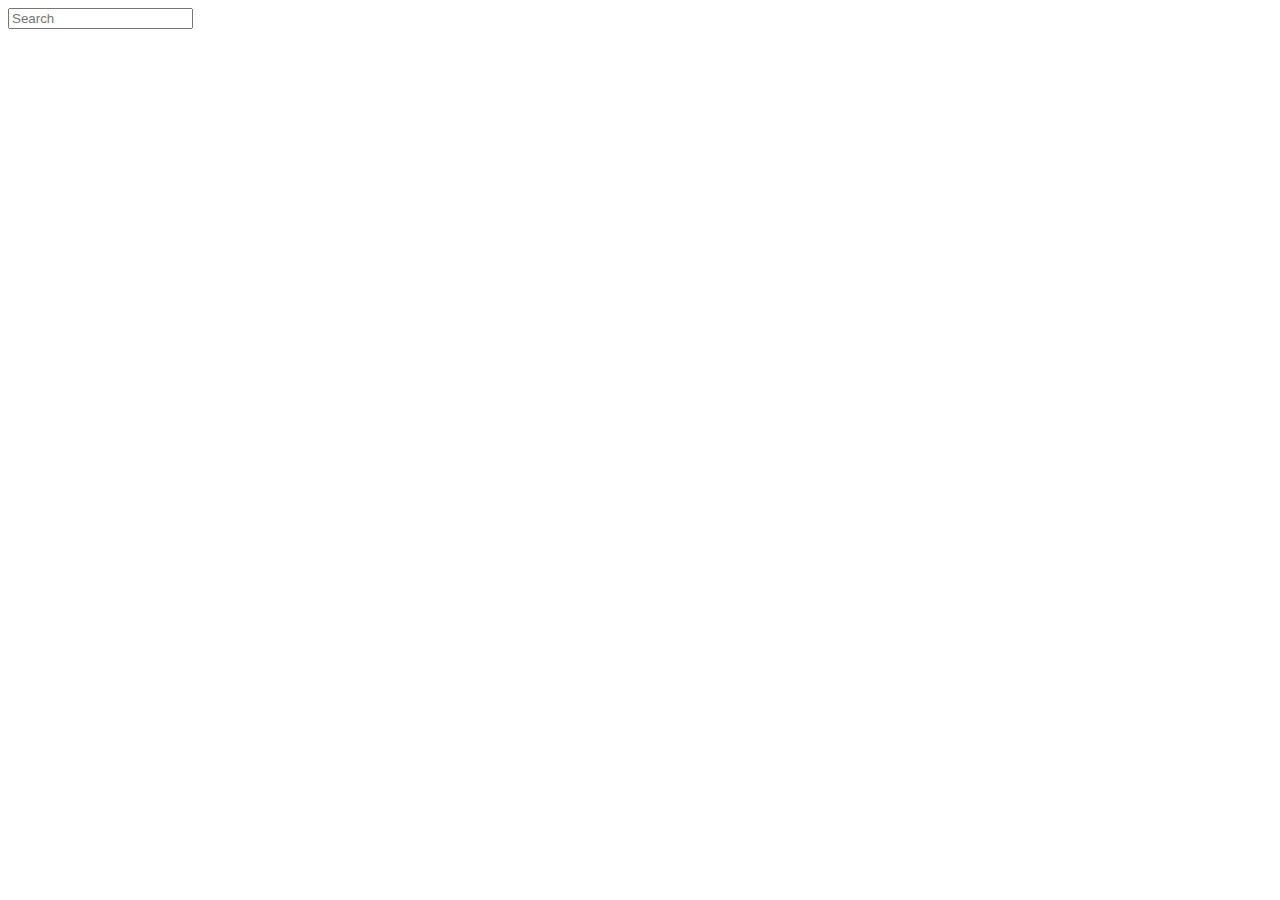
==== htmlCss/index.html @ d7b8b85f "adding new changes" ====
<!DOCTYPE html>
<html lang="en">
<head>
    <link rel="stylesheet" href="style.css">
    <meta charset="UTF-8">
    <meta name="viewport" content="width=device-width, initial-scale=1.0">
    <title>LearnBase</title>
</head>
<body>
    <input class="search" type="text" placeholder="Search">
    
    
</body>
</html>
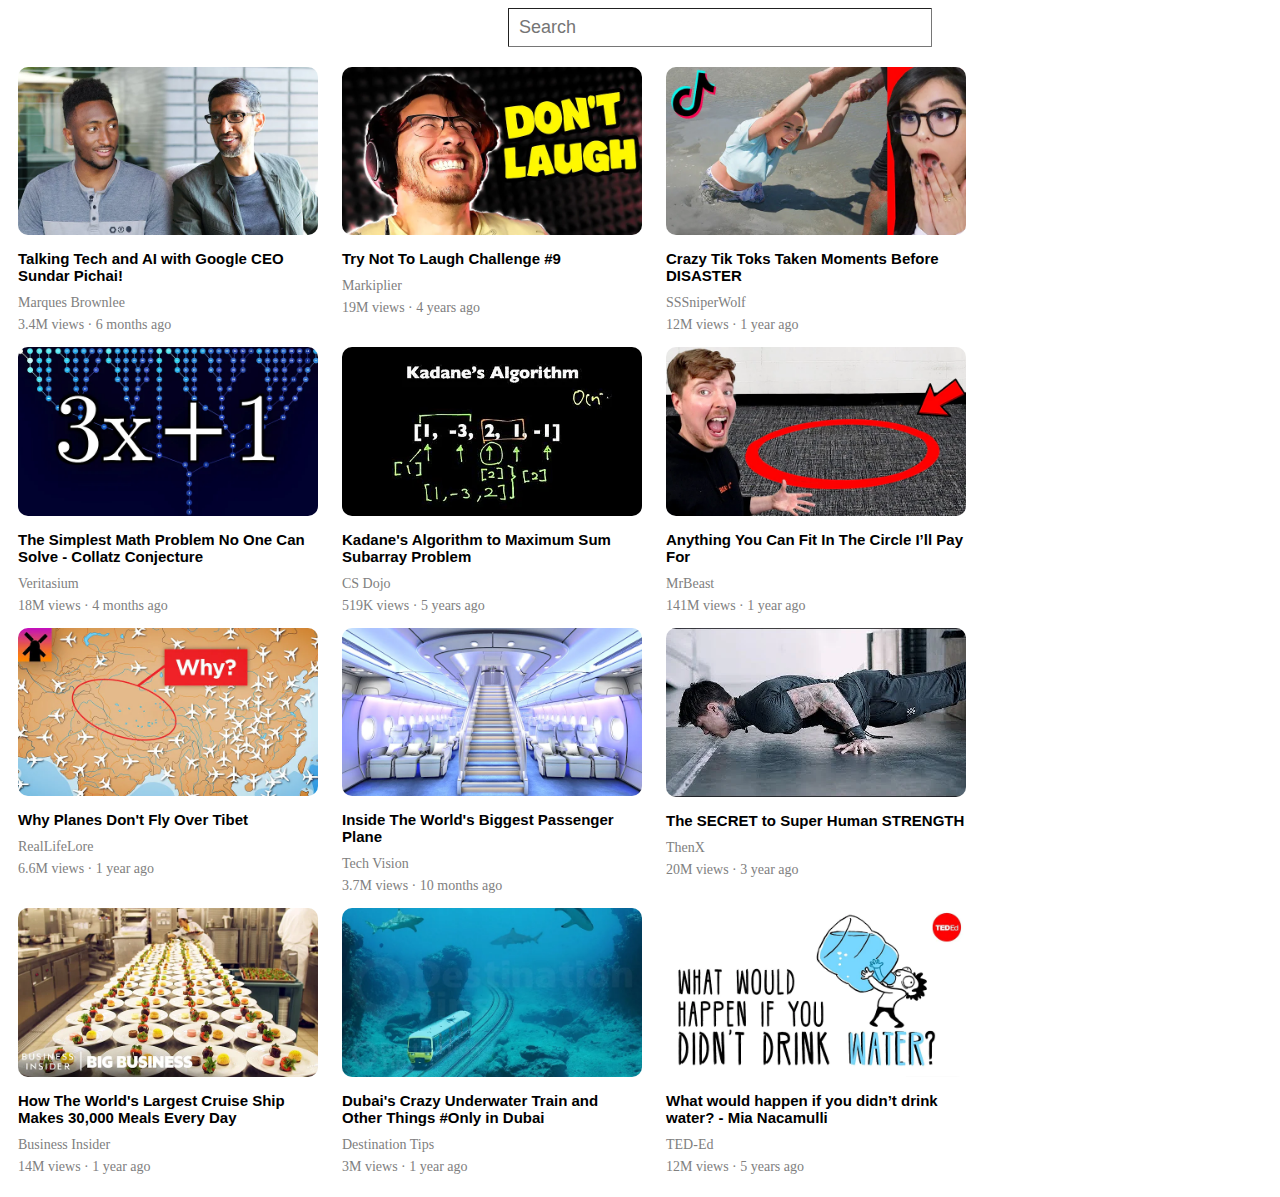
==== commit 247f39fb: "adding new changes" ====
--- a/htmlCss/index.html
+++ b/htmlCss/index.html
@@ -1,14 +1,174 @@
 <!DOCTYPE html>
 <html lang="en">
+
 <head>
     <link rel="stylesheet" href="style.css">
     <meta charset="UTF-8">
     <meta name="viewport" content="width=device-width, initial-scale=1.0">
     <title>LearnBase</title>
 </head>
+
 <body>
-    <input class="search" type="text" placeholder="Search">
-    
-    
+    <input class="search" type="text" placeholder="Search" style="margin-bottom: 20px;">
+    <br>
+    <div>
+        <div class="vp">
+
+            <img class="thumbnail" src="/htmlCss/images/thumbnail-1.webp" alt="">
+            <p class="caption">
+                Talking Tech and AI with Google CEO Sundar Pichai!
+            </p>
+            <p class="channelname">
+                Marques Brownlee
+            </p>
+            <p class="tandd ">
+                3.4M views · 6 months ago
+            </p>
+        </div>
+
+        <div class="vp">
+
+            <img class="thumbnail" src="/htmlCss/images/thumbnail-2.webp" alt="">
+            <p class="caption">
+
+                Try Not To Laugh Challenge #9 </p>
+            <p class="channelname">
+                Markiplier
+            </p>
+            <p class="tandd ">
+                19M views · 4 years ago
+            </p>
+        </div>
+        <div class="vp">
+
+            <img class="thumbnail" src="/htmlCss/images/thumbnail-3.webp" alt="">
+            <p class="caption">
+
+                Crazy Tik Toks Taken Moments Before DISASTER
+            </p>
+            <p class="channelname">
+                SSSniperWolf
+            </p>
+            <p class="tandd ">
+                12M views · 1 year ago
+            </p>
+        </div>
+        <div class="vp">
+
+            <img class="thumbnail" src="/htmlCss/images/thumbnail-4.webp" alt="">
+            <p class="caption">
+
+                The Simplest Math Problem No One Can Solve - Collatz Conjecture </p>
+            <p class="channelname">
+                Veritasium
+            </p>
+            <p class="tandd ">
+                18M views · 4 months ago
+            </p>
+        </div>
+        <div class="vp">
+
+            <img class="thumbnail" src="/htmlCss/images/thumbnail-5.webp" alt="">
+            <p class="caption">
+
+                Kadane's Algorithm to Maximum Sum Subarray Problem
+            <p class="channelname">
+                CS Dojo
+            </p>
+            <p class="tandd ">
+                519K views · 5 years ago </p>
+        </div>
+        <div class="vp">
+
+            <img class="thumbnail" src="/htmlCss/images/thumbnail-6.webp" alt="">
+            <p class="caption">
+
+                Anything You Can Fit In The Circle I’ll Pay For
+            <p class="channelname">
+                MrBeast
+            </p>
+            <p class="tandd ">
+                141M views · 1 year ago
+            </p>
+        </div>
+        <div class="vp">
+
+            <img class="thumbnail" src="/htmlCss/images/thumbnail-7.webp" alt="">
+            <p class="caption">
+
+                Why Planes Don't Fly Over Tibet
+            <p class="channelname">
+                RealLifeLore
+            </p>
+            <p class="tandd ">
+                6.6M views · 1 year ago
+            </p>
+        </div>
+        <div class="vp">
+
+            <img class="thumbnail" src="/htmlCss/images/thumbnail-8.webp" alt="">
+            <p class="caption">
+
+                Inside The World's Biggest Passenger Plane
+            <p class="channelname">
+                Tech Vision
+            </p>
+            <p class="tandd ">
+                3.7M views · 10 months ago
+            </p>
+        </div>
+        <div class="vp">
+
+            <img class="thumbnail" src="/htmlCss/images/thumbnail-9.webp" alt="">
+            <p class="caption">
+
+                The SECRET to Super Human STRENGTH
+                            <p class="channelname">
+                                ThenX
+                                        </p>
+            <p class="tandd ">
+                20M views · 3 year ago
+
+            </p>
+        </div>
+        <div class="vp">
+
+            <img class="thumbnail" src="/htmlCss/images/thumbnail-10.webp" alt="">
+            <p class="caption">
+
+                How The World's Largest Cruise Ship Makes 30,000 Meals Every Day             </p>
+            <p class="channelname">
+                Business Insider
+                        </p>
+            <p class="tandd ">
+                14M views · 1 year ago            </p>
+        </div>
+        <div class="vp">
+
+            <img class="thumbnail" src="/htmlCss/images/thumbnail-11.webp" alt="">
+            <p class="caption">
+
+
+                Dubai's Crazy Underwater Train and Other Things #Only in Dubai            </p>
+            <p class="channelname">
+                Destination Tips            </p>
+            <p class="tandd ">
+                3M views · 1 year ago
+            </p>
+        </div>
+        <div class="vp">
+
+            <img class="thumbnail" src="/htmlCss/images/thumbnail-12.webp" alt="">
+            <p class="caption">
+
+                What would happen if you didn’t drink water? - Mia Nacamulli </p>
+            <p class="channelname">
+                TED-Ed            </p>
+            <p class="tandd ">
+                12M views · 5 years ago
+            </p>
+        </div>
+    </div>
 </body>
+
 </html>--- a/htmlCss/style.css
+++ b/htmlCss/style.css
@@ -0,0 +1,66 @@
+.search{
+    color: grey;
+    padding-left: 10px;
+    padding-right: 180px;
+    padding-top: 8px;
+    padding-bottom: 8px;
+     font-size: 18px;
+     margin-left: 500px;
+     border-radius: 1px;
+     border-width: 1px;
+     display: inline-block;
+}
+.simg{
+    width: 35px;
+    align-items:first baseline;
+}
+p{
+    font: arial;
+}
+.vp{
+    width: 300px;
+    display: inline-block;
+    margin-right: 10px;
+    vertical-align: top;
+    margin-left: 10px;
+}
+.thumbnail{
+    width: 300px;
+    display: block;
+    border-radius: 10px;
+     border: none;
+    
+}.caption{
+    display: inline-block;
+    font-size: 15px;
+    font-family: Arial;
+    color: rgb(0, 0, 0);
+     font-weight: bold;
+     margin-bottom: 5px;
+
+
+    }.caption:hover {
+    text-decoration: underline;
+}
+
+.channelname{
+    margin-top: 6px;
+    font: arial;
+    font-size: 14px;
+    color: grey;
+   margin-bottom: 1px;
+
+}.tandd{
+    margin-top: 1px;
+    margin-top: 6px;
+    font: arial;
+    font-size: 14px;
+    color: grey;
+
+
+}.chimg{
+    display: inline-block;
+    margin-top: 10px;
+    width: 20px;
+
+}